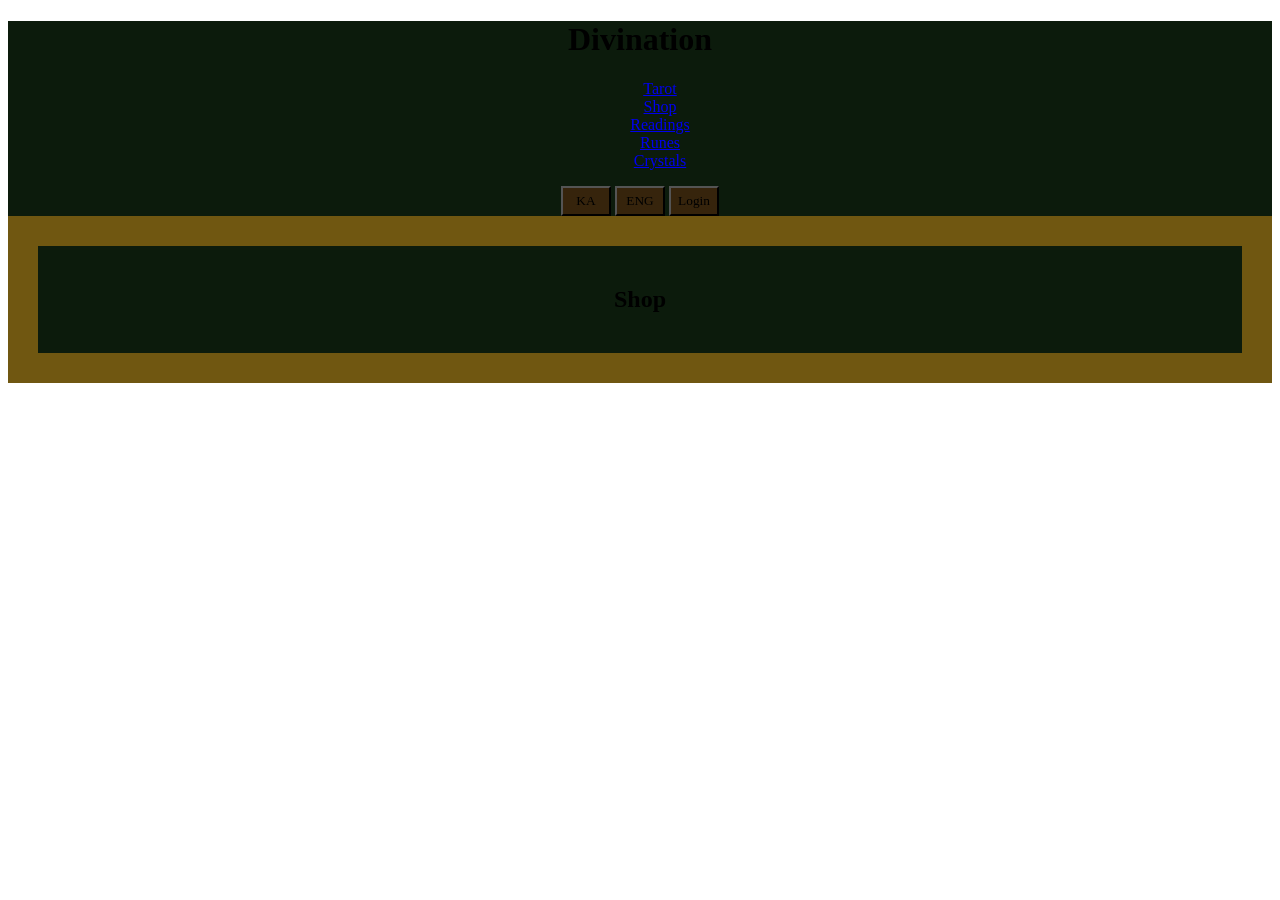
==== index2.html @ 2d3f0fe4 "my first commit" ====
<!DOCTYPE html>
<html lang="en">
<head>
    <meta charset="UTF-8">
    <meta name="viewport" content="width=device-width, initial-scale=1.0">
    <title>Tarot</title>
</head>
<body>
    <link rel="stylesheet" href="style.css">
    <header> 
        <h1> Divination </h1>
        <nav> 
            <ul>
                <li><a href="index.html"> Tarot </a></li>
                <li><a href="index2.html">Shop </a></li>
                <li><a href="second.html">Readings</a></li>
                <li><a href="#">Runes</a></li>
                <li><a href="#">Crystals</a></li> </ul>
                   
        </nav>
        <div> 
            <button> KA </button>
            <button> ENG </button>
            <button> Login </button>   
                 
        </div>
    </header>
   
    <main> 
        <section> 
            <h1> Shop </h1>
        </section>
    </main>
    
</body>
</html>
---- style.css ----
button{
    background-color: rgb(54, 36, 12);
font-family: Cambria, Cochin, Georgia, Times, 'Times New Roman', serif;
width: 50px;
height: 30px;
}


.Major{
    color: rgb(12, 64, 73);
    font-family: Arial, Helvetica, sans-serif;
    
}

.Minor{
    color: rgb(214, 161, 14);
    font-family: Cambria, Cochin, Georgia, Times, 'Times New Roman', serif;

}
footer{
    text-align: center;
    background-color: rgb(39, 15, 63);
}


article{
    background-color: rgb(52, 23, 80);
}
header{
    background-color: rgb(12, 27, 12);
    text-align: center;
}



.img{
    text-align: center;
}

main{
  background-color: rgb(112, 87, 17);
    padding: 30px;
    text-align: center;
}
section{
    background-color: rgb(12, 27, 12);
    padding: 20px;
    text-align: center;
}

.expl{
    text-align: center;
}

.wands{
    color: rgb(182, 61, 61);
}
.cups{
    color: rgb(4, 103, 252);
}
.pentacles{
    color: rgb(250, 246, 39);
}
.swords{
    color: rgb(188, 228, 240);
}

.cards{
    color: rgb(254, 251, 255);
}

ul{
    list-style-type: none;
    
}
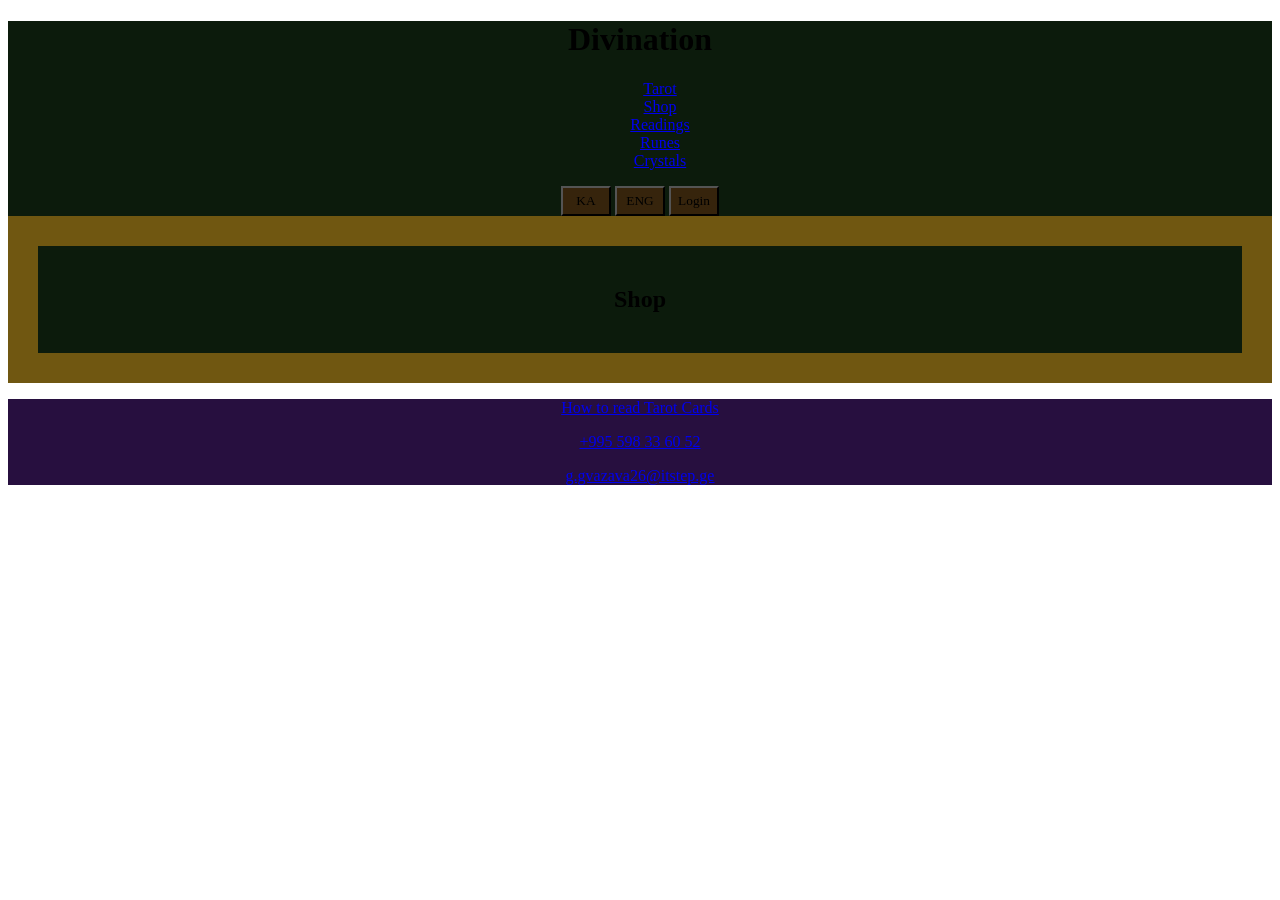
==== commit 5b22c3d1: "hw" ====
--- a/index2.html
+++ b/index2.html
@@ -3,7 +3,7 @@
 <head>
     <meta charset="UTF-8">
     <meta name="viewport" content="width=device-width, initial-scale=1.0">
-    <title>Tarot</title>
+    <title>Divination</title>
 </head>
 <body>
     <link rel="stylesheet" href="style.css">
@@ -14,7 +14,7 @@
                 <li><a href="index.html"> Tarot </a></li>
                 <li><a href="index2.html">Shop </a></li>
                 <li><a href="second.html">Readings</a></li>
-                <li><a href="#">Runes</a></li>
+                <li><a href="index3.html">Runes</a></li>
                 <li><a href="#">Crystals</a></li> </ul>
                    
         </nav>
@@ -31,6 +31,13 @@
             <h1> Shop </h1>
         </section>
     </main>
+
+    <footer> 
+     <p><a href="https://www.youtube.com/watch?v=RUTdk_V1xow" target="_blank"> How to read Tarot Cards</a></p> 
+     <p><a href="tel:+995598336052"> +995 598 33 60 52</a> </p>
+     <p> <a href="mailto:g.gvazava26@itstep.ge"> g.gvazava26@itstep.ge</a></p>
+     </p>
     
+     </footer>
 </body>
 </html>
--- a/style.css
+++ b/style.css
@@ -33,9 +33,7 @@
 
 
 
-.img{
-    text-align: center;
-}
+
 
 main{
   background-color: rgb(112, 87, 17);
@@ -48,9 +46,6 @@
     text-align: center;
 }
 
-.expl{
-    text-align: center;
-}
 
 .wands{
     color: rgb(182, 61, 61);
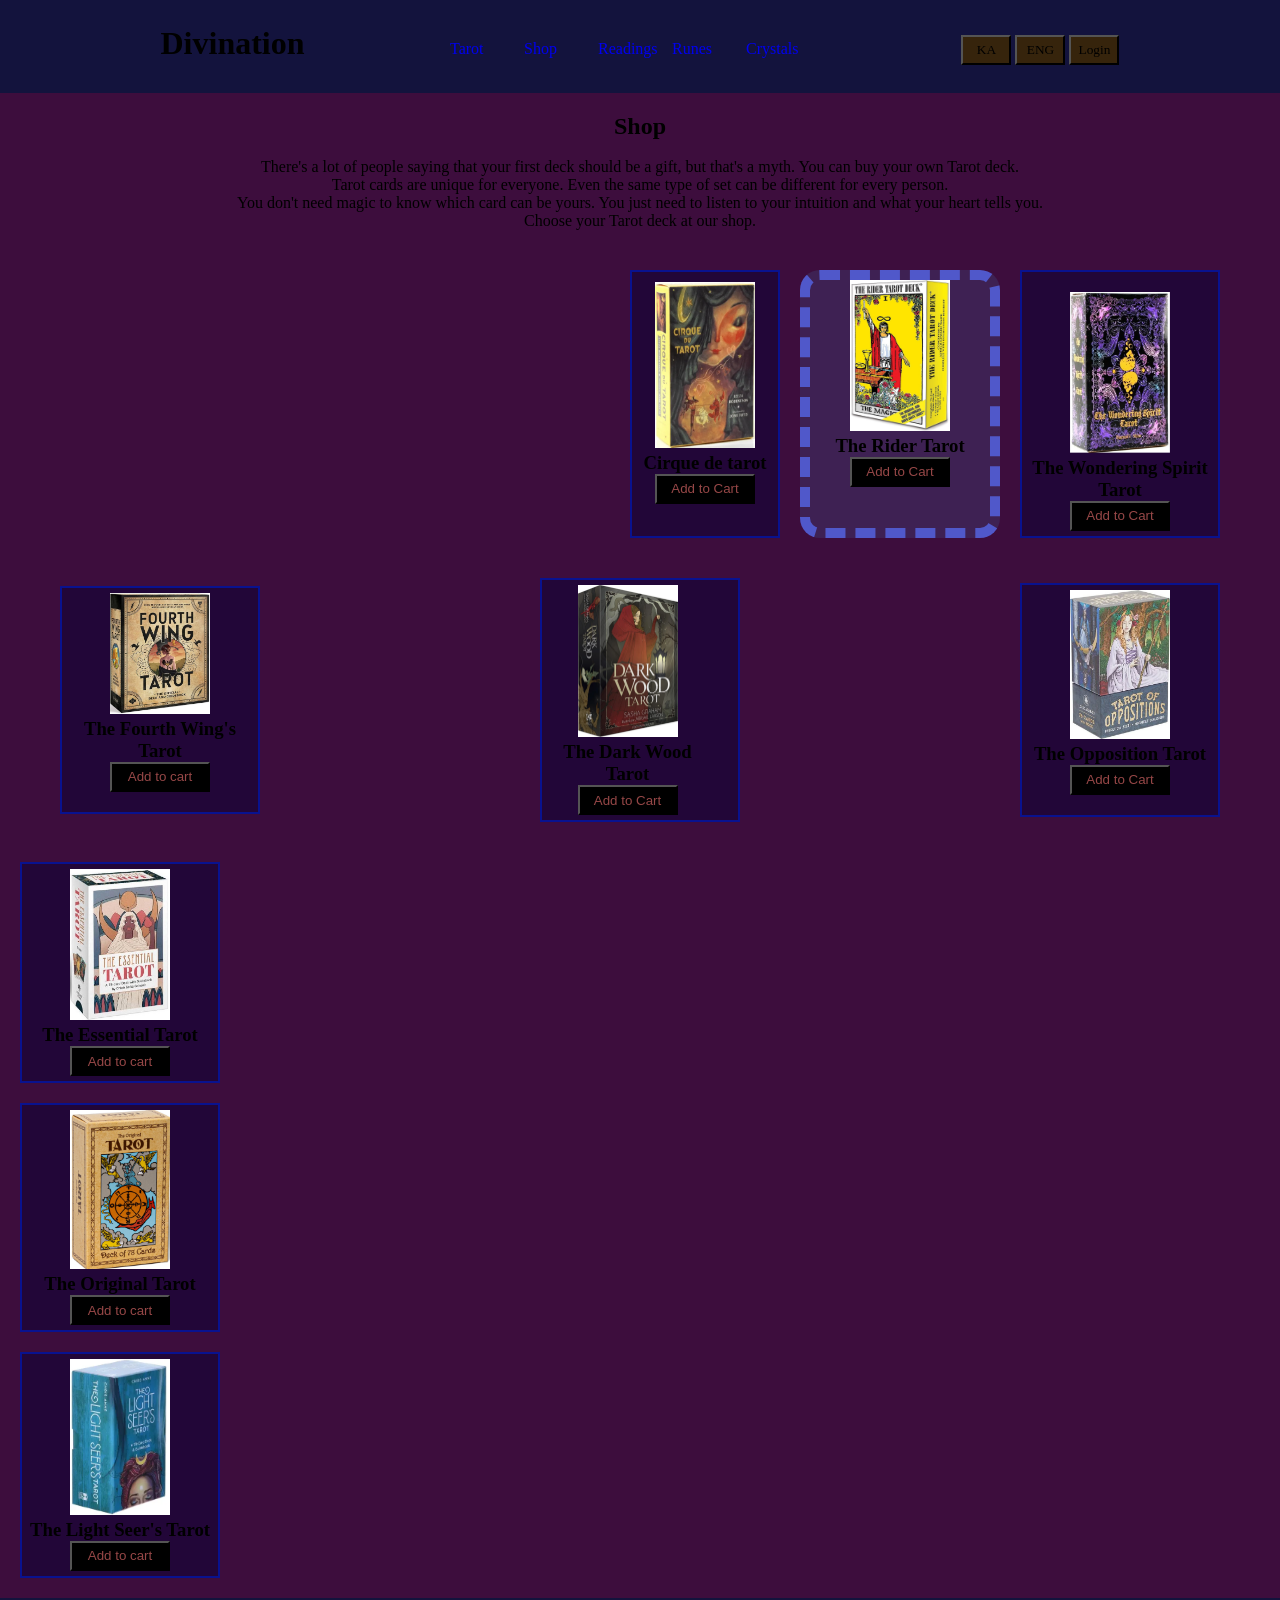
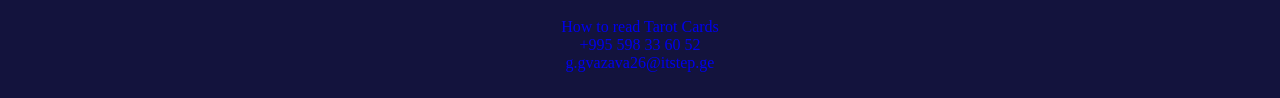
==== commit 9ea071ae: "hw2" ====
--- a/index2.html
+++ b/index2.html
@@ -6,7 +6,7 @@
     <title>Divination</title>
 </head>
 <body>
-    <link rel="stylesheet" href="style.css">
+    <link rel="stylesheet" href="style3.css">
     <header> 
         <h1> Divination </h1>
         <nav> 
@@ -18,25 +18,73 @@
                 <li><a href="#">Crystals</a></li> </ul>
                    
         </nav>
-        <div> 
-            <button> KA </button>
-            <button> ENG </button>
-            <button> Login </button>   
+        <div class="buttons"> 
+            <button class="lang"> KA </button>
+            <button class="lang"> ENG </button>
+            <button class="lang"> Login </button>   
                  
         </div>
     </header>
    
     <main> 
-        <section> 
-            <h1> Shop </h1>
-        </section>
+            <h2> Shop </h2>
+            <br>
+                <p> There's a lot of people saying that your first deck should be a gift, but that's a myth. You can buy your own Tarot deck. <br> Tarot cards are unique for everyone. Even the same type of set can be different for every person. <br> You don't need magic to know which card can be yours. You just need to listen to your intuition and what your heart tells you. <br> Choose your Tarot deck at our shop. </p>
+            <section class="sec1">
+                <div class="tarot1"> 
+                   <p> <img src="images/cirque.webp" alt="Cirque de tarot" >
+                    <h3> Cirque de tarot </h3> 
+                   <p> <button class="cart">Add to Cart</button> </p> 
+                </div>
+                <div class="tarot2"> 
+                    <p> <img src="images/rider.jpg" alt="Rider Tarot"></p>
+                    <h3> The Rider Tarot </h3>
+                    <p> <button class="cart">Add to Cart</button> </p>
+                </div>
+                <div class="tarot3"> 
+                    <p> <img src="images/wonderingspirit.webp" alt="The Wondering Spirit Tarot"></p>
+                    <h3> The Wondering Spirit Tarot </h3>
+                    <p> <button class="cart">Add to Cart</button> </p> 
+                </div>
+                
+            </section>
+            <section class="sec2">
+                <div class="tarot4">
+                    <p> <img src="images/opposition.jpg" alt="The Opposition Tarot"></p>
+                    <h3> The Opposition Tarot </h3>
+                    <p> <button class="cart">Add to Cart</button> </p> 
+                </div>
+                <div class="tarot5">
+                    <p> <img src="images/darkwood.webp" alt="The Dark Wood Tarot"></p>
+                    <h3> The Dark Wood Tarot </h3>
+                    <p> <button class="cart">Add to Cart</button> </p>
+                </div>
+                <div class="tarot6"> <img src="images/fourthwing.jpg" alt="Fourth Wing's Tarot">
+                <h3> The Fourth Wing's Tarot</h3>
+            <p> <button class="cart">Add to cart</button> </p>
+
+        </div>
+            </section>
+            <section class="sec3"> 
+                <div class="tarot7"><img src="images/essential.jpg" alt="The Essential Tarot">
+                    <h3> The Essential Tarot </h3>
+                    <p> <button class="cart">Add to cart </button></p>
+                </div>
+                <div class="tarot8"><img src="images/originaltarot.jpg" alt="Original Tarot">
+                    <h3>The Original Tarot</h3>
+                <p> <button class="cart">Add to cart </button></p></div>
+                <div class="tarot9"><img src="images/lightseers.webp" alt="The Light Seer's Tarot">
+                    <h3>The Light Seer's Tarot</h3>
+                <p> <button class="cart">Add to cart </button> </p> 
+            </div>
+            </section>
+        
     </main>
 
     <footer> 
      <p><a href="https://www.youtube.com/watch?v=RUTdk_V1xow" target="_blank"> How to read Tarot Cards</a></p> 
      <p><a href="tel:+995598336052"> +995 598 33 60 52</a> </p>
      <p> <a href="mailto:g.gvazava26@itstep.ge"> g.gvazava26@itstep.ge</a></p>
-     </p>
     
      </footer>
 </body>
--- a/style3.css
+++ b/style3.css
@@ -0,0 +1,175 @@
+*{
+    margin: 0px;
+    padding: 0px;
+    box-sizing: border-box;
+}
+
+nav > ul > li {
+    display: inline-block;
+    width: 70px; 
+}
+nav > ul > li > a {
+    text-decoration: none;
+}
+
+header{
+    display: flex;
+    flex-direction: row;
+    background-color: rgb(19, 19, 61);
+    padding: 25px;
+    align-items:baseline;
+    justify-content: space-evenly;
+    flex-wrap: wrap;
+}
+nav{
+    margin: 10px;
+}
+.lang{
+    background-color: rgb(54, 36, 12);
+font-family: Cambria, Cochin, Georgia, Times, 'Times New Roman', serif;
+width: 50px;
+height: 30px;
+
+}
+
+footer{
+    text-align: center;
+    background-color: rgb(19, 19, 61);
+    height: 100px;
+    padding: 20px;
+}
+footer>p>a{
+    text-decoration: none;
+}
+
+main{
+    background-color: rgb(61, 13, 61);
+    text-align: center;
+    padding: 20px;
+    max-width: 1500px;
+    margin: 0 auto;
+}
+.sec1{
+     margin: 40px;
+     display: flex;
+    flex-direction: row;
+    gap: 20px;
+    align-items:stretch;
+    justify-content: flex-end;
+    flex-wrap: wrap;
+    
+}
+.sec2{
+    margin: 40px;
+    display: flex;
+    flex-direction: row-reverse;
+    flex-wrap: wrap;
+    justify-content: space-between;
+    align-items: center;
+    gap: 20px;
+}
+
+.sec3{
+    display: flex;
+    flex-direction: column;
+    gap: 20px;
+    flex-wrap: wrap;
+    justify-content: center;
+    align-items: flex-start;
+}
+.cart{
+    color: rgb(150, 71, 71);
+    background-color: black;
+    height: 30px;
+    width: 100px;
+}
+
+
+.button{
+    margin: 10px;
+    padding: 20px;
+    width: 400px;
+    height: 30px;
+}
+img{
+    width: 100px;
+}
+
+.tarot1{
+    border: 2px solid rgb(9, 18, 143);
+    max-width: 200px;
+    min-width: 50px;
+    width: 150px;
+    padding: 10px;
+    background-color: rgb(34, 6, 56);
+}
+.tarot2{
+border: 10px solid rgb(80, 88, 202);
+    width: 200px;
+    height: auto;
+    background-color: rgb(62, 33, 83);
+    border-style:dashed;
+    border-radius: 20px;
+}
+.tarot3{
+border: 2px solid rgb(9, 18, 143);
+    width: 200px;
+    height: auto;
+    padding: 5px;
+    background-color: rgb(34, 6, 56);
+    padding-top: 20px;
+}
+.tarot4{
+    border: 2px solid rgb(9, 18, 143);
+    width: 200px;
+    height: auto;
+    padding: 5px;
+    background-color: rgb(34, 6, 56);
+    padding-bottom: 20px;   
+}
+.tarot5{
+    border: 2px solid rgb(9, 18, 143);
+    width: 200px;
+    height: auto;
+    padding: 5px;
+    background-color: rgb(34, 6, 56);
+    padding-right: 30px;
+}
+
+
+.tarot6{ 
+    border: 2px solid rgb(9, 18, 143);
+    width: 200px;
+    height: auto;
+    padding: 5px;
+    background-color: rgb(34, 6, 56);
+    padding-bottom: 20px;   
+    
+}
+
+.tarot7{
+    border: 2px solid rgb(9, 18, 143);
+    width: 200px;
+    height: auto;
+    padding: 5px;
+    background-color: rgb(34, 6, 56);
+
+}
+
+.tarot8{
+    border: 2px solid rgb(9, 18, 143);
+    width: 200px;
+    height: auto;
+    padding: 5px;
+    background-color: rgb(34, 6, 56);
+    
+}
+.tarot9{
+    border: 2px solid rgb(9, 18, 143);
+    width: 200px;
+    height: auto;
+    padding: 5px;
+    background-color: rgb(34, 6, 56);
+   
+}
+
